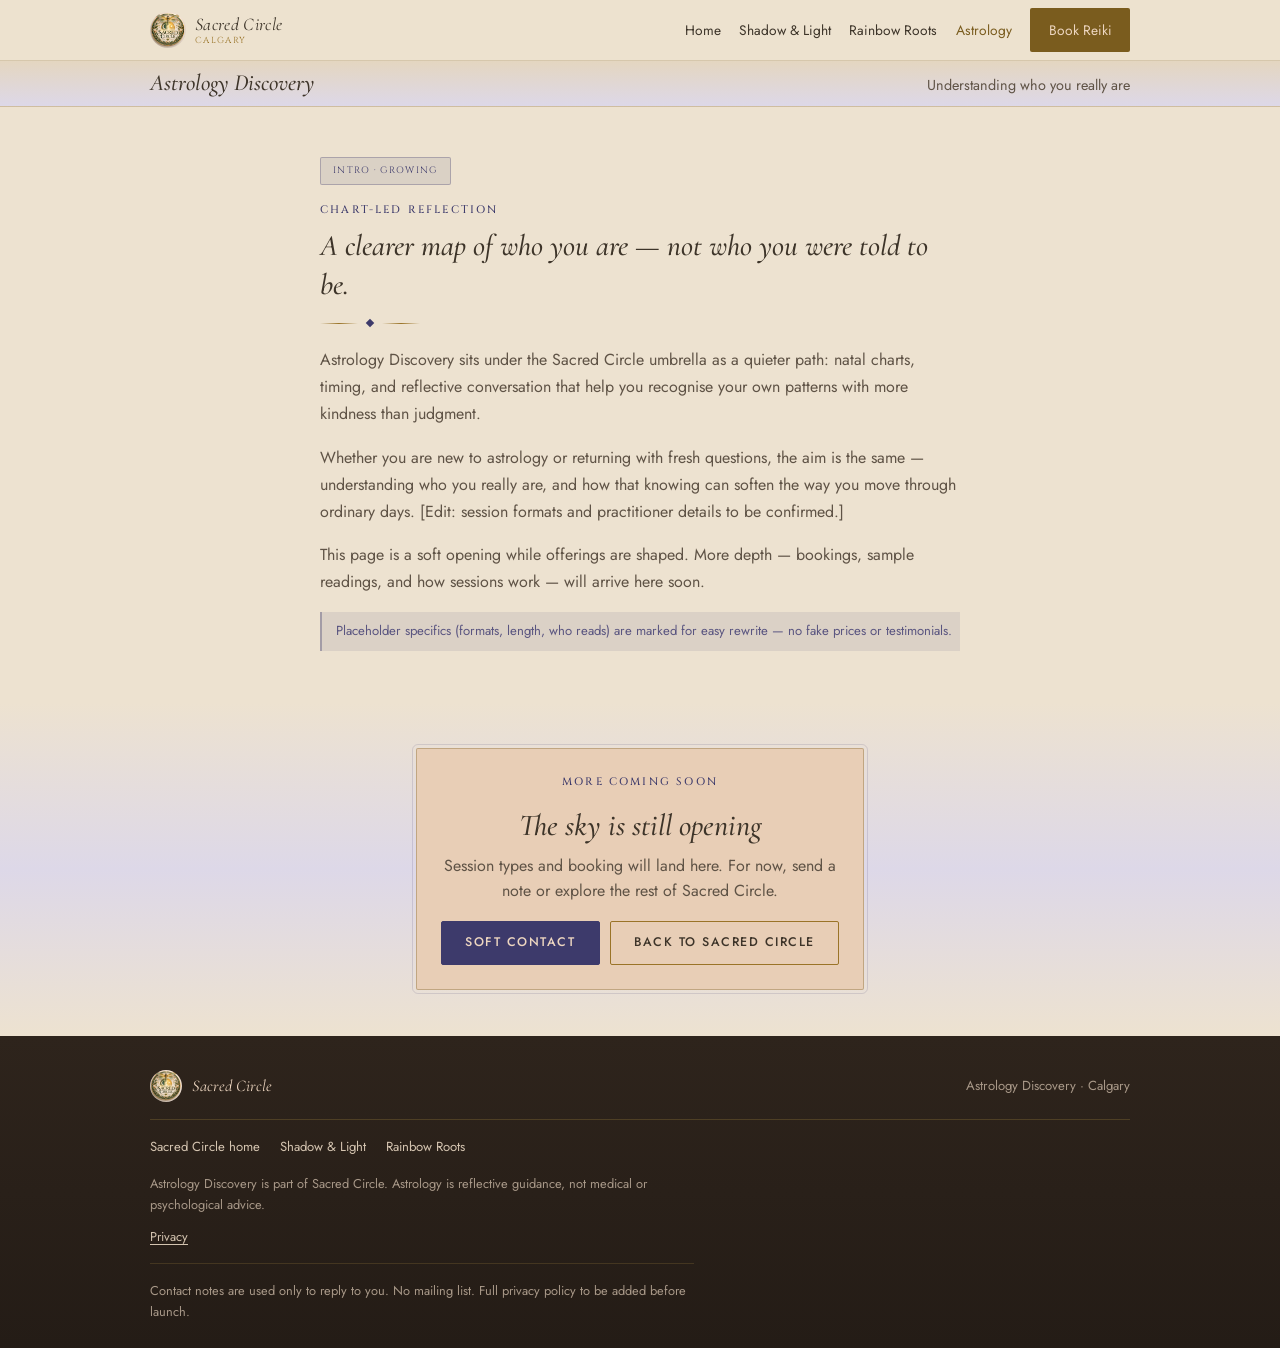
==== astrology/index.html @ c08c1e73 "Initial Sacred Circle site" ====
<!DOCTYPE html>
<html lang="en-CA">
<head>
<meta charset="utf-8">
<meta name="viewport" content="width=device-width, initial-scale=1">
<title>Astrology Discovery — Sacred Circle · Calgary</title>
<meta name="description" content="Astrology Discovery — understanding who you really are. Part of Sacred Circle, Calgary. More coming soon.">
<meta name="theme-color" content="#ede2d0">
<link rel="icon" href="../assets/logo-sacred-circle-nav.jpeg" type="image/jpeg">
<link rel="preconnect" href="https://fonts.googleapis.com">
<link rel="preconnect" href="https://fonts.gstatic.com" crossorigin>
<link href="https://fonts.googleapis.com/css2?family=Cinzel:wght@400;500&family=Cormorant+Garamond:ital,wght@0,400;0,500;0,600;1,400;1,500;1,600&family=Jost:wght@300;400;500;600&display=swap" rel="stylesheet">
<link rel="stylesheet" href="../assets/site.css">
<style>
:root{
  --accent:#3D3A6B;
  --accent-mid:#5A5580;
  --ast-soft:rgba(61,58,107,.1);
}
.biz-bar{background:linear-gradient(180deg,var(--parchment-2),#ddd8e8)}
.intro-hero{padding:clamp(2rem,5vw,3rem) 0 clamp(1.6rem,4vw,2.2rem)}
.intro-hero .shell{max-width:40rem}
.status-pill{
  display:inline-block;
  font-family:var(--display);
  font-size:.58rem;letter-spacing:.14em;text-transform:uppercase;
  color:var(--accent);background:var(--ast-soft);
  border:1px solid rgba(61,58,107,.3);
  padding:.35rem .75rem;border-radius:2px;margin:0 0 1rem;
}
.intro-promise{
  font-family:var(--serif);font-style:italic;
  font-size:clamp(1.35rem,3.2vw,1.85rem);
  margin:.35rem 0 1rem;line-height:1.3;font-weight:500;
}
.intro-body{color:var(--muted);font-size:1rem;line-height:1.7;max-width:42rem}
.intro-body p{margin:0 0 1rem}
.edit-note{
  font-size:.82rem;color:var(--accent-mid);
  border-left:2px solid rgba(61,58,107,.35);
  padding:.55rem 0 .55rem .85rem;margin:1.25rem 0 0;
  background:var(--ast-soft);
}
.coming{
  background:linear-gradient(180deg,var(--parchment),#ddd8e8 50%,var(--parchment));
  text-align:center;
}
.coming-card{
  max-width:28rem;margin:0 auto;
  background:var(--cream);
  border:1px solid rgba(122,92,30,.35);
  outline:1px solid rgba(61,58,107,.15);
  outline-offset:3px;
  padding:1.5rem 1.35rem;border-radius:2px;
}
.coming-card h2{font-style:italic;margin:0 0 .5rem}
.coming-card p{color:var(--muted);margin:0 0 1.1rem}
.coming-actions{display:flex;flex-wrap:wrap;gap:.65rem;justify-content:center}
.btn-solid{background:var(--accent);border-color:var(--accent)}
.btn-solid:hover{background:var(--accent-mid);border-color:var(--accent-mid);color:var(--cream-hi)}
</style>
</head>
<body>
<a class="skip" href="#main">Skip to content</a>
<div class="grain" aria-hidden="true"></div>

<header class="nav">
  <div class="nav-in">
    <a class="brand" href="../index.html" aria-label="Sacred Circle, home">
      <img src="../assets/logo-sacred-circle-nav.jpeg" width="40" height="40" alt="">
      <span class="brand-txt">Sacred Circle<small>Calgary</small></span>
    </a>
    <nav class="nav-links" aria-label="Main">
      <a href="../index.html">Home</a>
      <a href="../shadow-and-light/index.html">Shadow &amp; Light</a>
      <a href="../rainbow-roots/index.html">Rainbow Roots</a>
      <a href="index.html" aria-current="page">Astrology</a>
      <a class="nav-cta" href="../shadow-and-light/index.html#book">Book Reiki</a>
    </nav>
    <button class="burger" type="button" id="burger" aria-label="Open menu" aria-expanded="false" aria-controls="mobile-panel">
      <svg viewBox="0 0 24 24" width="22" height="22" fill="none" stroke="currentColor" stroke-width="1.6" aria-hidden="true">
        <path d="M3 6h18M3 12h18M3 18h18" stroke-linecap="round"/>
      </svg>
    </button>
  </div>
  <div class="mobile-panel" id="mobile-panel" hidden>
    <div class="shell">
      <a href="../index.html">Home</a>
      <a href="../shadow-and-light/index.html">Shadow &amp; Light</a>
      <a href="../rainbow-roots/index.html">Rainbow Roots</a>
      <a href="index.html" aria-current="page">Astrology</a>
      <a href="../shadow-and-light/index.html#book">Book Reiki</a>
    </div>
  </div>
</header>

<div class="biz-bar">
  <div class="biz-bar-in">
    <h1>Astrology Discovery</h1>
    <p class="promise-line">Understanding who you really are</p>
  </div>
</div>

<main id="main">
  <section class="intro-hero" id="top">
    <div class="shell">
      <p class="status-pill">Intro · Growing</p>
      <p class="eyebrow" style="color:var(--accent)">Chart-led reflection</p>
      <p class="intro-promise">A clearer map of who you are — not who you were told to be.</p>
      <div class="ornament" aria-hidden="true" style="justify-content:flex-start"><i></i><b style="background:var(--accent)"></b><i></i></div>
      <div class="intro-body" style="margin-top:1.25rem">
        <!-- EDITABLE intro copy — warm placeholders -->
        <p>Astrology Discovery sits under the Sacred Circle umbrella as a quieter path: natal charts, timing, and reflective conversation that help you recognise your own patterns with more kindness than judgment.</p>
        <p>Whether you are new to astrology or returning with fresh questions, the aim is the same — understanding who you really are, and how that knowing can soften the way you move through ordinary days. [Edit: session formats and practitioner details to be confirmed.]</p>
        <p>This page is a soft opening while offerings are shaped. More depth — bookings, sample readings, and how sessions work — will arrive here soon.</p>
        <p class="edit-note">Placeholder specifics (formats, length, who reads) are marked for easy rewrite — no fake prices or testimonials.</p>
      </div>
    </div>
  </section>

  <section class="coming">
    <div class="shell">
      <div class="coming-card">
        <p class="eyebrow" style="color:var(--accent)">More coming soon</p>
        <h2>The sky is still opening</h2>
        <p>Session types and booking will land here. For now, send a note or explore the rest of Sacred Circle.</p>
        <div class="coming-actions">
          <!-- EDITABLE contact — mailto placeholder -->
          <a class="btn btn-solid" href="mailto:hello@sacredcircle.example?subject=Astrology%20Discovery">Soft contact</a>
          <a class="btn btn-ghost" href="../index.html">Back to Sacred Circle</a>
        </div>
      </div>
    </div>
  </section>
</main>

<footer class="foot">
  <div class="shell">
    <div class="foot-top">
      <a class="foot-brand" href="../index.html">
        <img src="../assets/logo-sacred-circle-nav.jpeg" width="36" height="36" alt="">
        <span>Sacred Circle</span>
      </a>
      <div class="foot-meta">Astrology Discovery · Calgary</div>
    </div>
    <nav class="foot-nav" aria-label="Footer">
      <a href="../index.html">Sacred Circle home</a>
      <a href="../shadow-and-light/index.html">Shadow &amp; Light</a>
      <a href="../rainbow-roots/index.html">Rainbow Roots</a>
    </nav>
    <p class="scope">Astrology Discovery is part of Sacred Circle. Astrology is reflective guidance, not medical or psychological advice.</p>
    <p class="foot-privacy"><a href="#privacy">Privacy</a></p>
    <div id="privacy">
      Contact notes are used only to reply to you. No mailing list. Full privacy policy to be added before launch.
    </div>
  </div>
</footer>
<script src="../assets/nav.js"></script>
</body>
</html>
---- assets/site.css ----
/* Sacred Circle — shared design system */
:root{
  --parchment:#ede2d0;
  --parchment-2:#e4d6c0;
  --parchment-hi:#f5eee4;
  --cream:#e8ceb6;
  --cream-hi:#edd6c0;
  --gold:#C9A24B;
  --gold-mid:#9A7428;
  --gold-deep:#7A5C1E;
  --ink:#3D3429;
  --olive:#5C6B4A;
  --peach:#E8C4B0;
  --charcoal:#241C16;
  --charcoal-warm:#2E241C;
  --muted:#5F5346;
  --line:rgba(122,92,30,.32);
  --line-soft:rgba(122,92,30,.2);
  --shell:min(980px,calc(100% - 2rem));
  --serif:'Cormorant Garamond',Georgia,'Times New Roman',serif;
  --display:'Cinzel',var(--serif);
  --sans:'Jost',system-ui,-apple-system,sans-serif;
  --shadow:0 6px 20px rgba(61,52,41,.06);
  /* accent overrides per page */
  --accent:var(--gold-deep);
  --accent-mid:var(--gold-mid);
}
*,*::before,*::after{box-sizing:border-box}
html{scroll-behavior:smooth}
body{
  margin:0;
  font-family:var(--sans);
  font-size:16px;
  line-height:1.6;
  color:var(--ink);
  background:var(--parchment);
  overflow-x:hidden;
}
img,svg{max-width:100%;display:block}
::selection{background:var(--gold);color:var(--charcoal)}
:focus-visible{outline:2px solid var(--gold-mid);outline-offset:3px}
.skip{
  position:absolute;left:-9999px;top:0;z-index:200;
  background:var(--gold-deep);color:var(--cream-hi);
  padding:.7rem 1.1rem;font-size:.9rem;
}
.skip:focus{left:.5rem;top:.5rem}
.vh{position:absolute;width:1px;height:1px;padding:0;margin:-1px;overflow:hidden;clip:rect(0,0,0,0);white-space:nowrap;border:0}
.shell{width:var(--shell);margin-inline:auto}
section{padding:clamp(2rem,4.5vw,2.85rem) 0}
h1,h2,h3{font-family:var(--serif);font-weight:500;margin:0;color:var(--ink);line-height:1.2}
h1{font-size:clamp(1.65rem,4.2vw,2.35rem);font-style:italic;font-weight:500}
h2{font-size:clamp(1.4rem,3vw,1.9rem)}
h3{font-size:1.18rem;font-weight:600}
p{margin:0 0 .85rem}
p:last-child{margin-bottom:0}
.eyebrow{
  font-family:var(--display);
  font-size:.68rem;letter-spacing:.2em;text-transform:uppercase;
  color:var(--accent);margin:0 0 .55rem;font-weight:500;
}
.sec-head{text-align:center;max-width:40rem;margin:0 auto 1.4rem}
.sec-head p{color:var(--muted);font-size:.95rem}
.ornament{display:flex;align-items:center;justify-content:center;gap:.55rem;margin:.75rem 0 0}
.ornament i{display:block;width:2.4rem;height:1px;background:linear-gradient(90deg,transparent,var(--gold-mid),transparent)}
.ornament b{width:6px;height:6px;background:var(--gold-deep);transform:rotate(45deg);flex:none}
.grain{
  position:fixed;inset:0;pointer-events:none;z-index:80;
  opacity:0;mix-blend-mode:multiply;
  background-image:url("data:image/svg+xml,%3Csvg xmlns='http://www.w3.org/2000/svg' width='180' height='180'%3E%3Cfilter id='n'%3E%3CfeTurbulence type='fractalNoise' baseFrequency='.85' numOctaves='4' stitchTiles='stitch'/%3E%3C/filter%3E%3Crect width='100%25' height='100%25' filter='url(%23n)'/%3E%3C/svg%3E");
}
a{color:var(--gold-deep);text-decoration-thickness:1px;text-underline-offset:3px}
a:hover{color:var(--ink)}
.btn{
  display:inline-flex;align-items:center;justify-content:center;
  min-height:44px;padding:.65rem 1.45rem;
  font-family:var(--sans);font-size:.78rem;font-weight:500;
  letter-spacing:.12em;text-transform:uppercase;text-decoration:none;
  border-radius:2px;border:1px solid transparent;cursor:pointer;
  transition:background .2s ease,color .2s ease,border-color .2s ease;
}
.btn-solid{background:var(--gold-deep);color:var(--cream-hi);border-color:var(--gold-deep)}
.btn-solid:hover{background:var(--gold-mid);border-color:var(--gold-mid);color:var(--cream-hi)}
.btn-ghost{background:transparent;color:var(--ink);border-color:var(--gold-mid)}
.btn-ghost:hover{background:rgba(201,162,75,.14);color:var(--ink)}
.btn-on-dark{background:var(--gold);color:var(--charcoal);border-color:var(--gold)}
.btn-on-dark:hover{background:var(--cream-hi);border-color:var(--cream-hi);color:var(--charcoal)}
.btn-ghost-dark{background:transparent;color:var(--cream-hi);border-color:var(--gold)}
.btn-ghost-dark:hover{background:rgba(201,162,75,.16);color:var(--cream-hi)}

/* ---- nav (Sacred Circle umbrella) ---- */
.nav{
  position:sticky;top:0;z-index:60;
  background:rgba(237,226,208,.96);
  backdrop-filter:blur(10px);
  border-bottom:1px solid var(--line-soft);
}
.nav-in{display:flex;align-items:center;justify-content:space-between;gap:.75rem;padding:.5rem 0;width:var(--shell);margin-inline:auto}
.brand{display:flex;align-items:center;gap:.55rem;min-height:44px;text-decoration:none;color:var(--ink)}
.brand img{width:36px;height:36px;flex:none;border-radius:50%}
.brand-txt{font-family:var(--serif);font-style:italic;font-size:1.12rem;letter-spacing:.02em;line-height:1.1}
.brand-txt small{display:block;font-family:var(--display);font-style:normal;font-size:.55rem;letter-spacing:.16em;text-transform:uppercase;color:var(--gold-mid);margin-top:.1rem}
.biz-label{
  display:none;
  font-family:var(--display);
  font-size:.58rem;letter-spacing:.14em;text-transform:uppercase;
  color:var(--gold-deep);padding:.2rem 0 0;
}
.nav-links{display:flex;align-items:center;gap:1.15rem}
.nav-links a{color:var(--ink);text-decoration:none;font-size:.86rem;display:inline-flex;align-items:center;min-height:44px;white-space:nowrap}
.nav-links a:hover,.nav-links a[aria-current="page"]{color:var(--gold-deep)}
.nav-cta{background:var(--gold-deep)!important;color:var(--cream-hi)!important;padding:0 1.15rem;border-radius:2px;min-height:40px}
.nav-cta:hover{background:var(--gold-mid)!important}
.burger{
  display:none;width:44px;height:44px;align-items:center;justify-content:center;
  background:none;border:1px solid var(--line);border-radius:2px;cursor:pointer;color:var(--ink);
}
.mobile-panel{display:none;border-top:1px solid var(--line-soft);background:var(--cream)}
.mobile-panel a{
  display:flex;align-items:center;min-height:48px;padding:.2rem 0;
  color:var(--ink);text-decoration:none;border-bottom:1px solid var(--line-soft);font-size:1rem;
}
.mobile-panel a:last-child{border-bottom:0;font-weight:500;color:var(--gold-deep)}
.mobile-panel[hidden]{display:none}

/* page biz bar under nav */
.biz-bar{
  background:var(--parchment-2);
  border-bottom:1px solid var(--line-soft);
  padding:.55rem 0;
}
.biz-bar-in{width:var(--shell);margin-inline:auto;display:flex;align-items:baseline;justify-content:space-between;gap:1rem;flex-wrap:wrap}
.biz-bar h1{
  font-family:var(--serif);font-style:italic;font-size:clamp(1.15rem,2.5vw,1.45rem);
  font-weight:500;margin:0;
}
.biz-bar .promise-line{font-size:.9rem;color:var(--muted);margin:0}

/* ---- footer ---- */
.foot{
  background:linear-gradient(180deg,var(--charcoal-warm),var(--charcoal));
  color:#D4C4B0;padding:2.1rem 0 1.6rem;
}
.foot-top{display:flex;justify-content:space-between;align-items:center;gap:1rem;flex-wrap:wrap;padding-bottom:1.1rem;border-bottom:1px solid rgba(201,162,75,.22)}
.foot-brand{display:flex;align-items:center;gap:.65rem;text-decoration:none;color:var(--cream-hi)}
.foot-brand img{width:32px;height:32px;border-radius:50%}
.foot-brand span{font-family:var(--serif);font-style:italic;font-size:1.02rem}
.foot-meta{font-size:.82rem;color:#A89888}
.scope{margin:1rem 0 0;font-size:.8rem;line-height:1.65;color:#A89888;max-width:68ch}
.foot-privacy{margin:.7rem 0 0;font-size:.8rem;color:#A89888}
.foot-privacy a{color:#D4C4B0}
#privacy{
  margin-top:1rem;padding-top:1rem;border-top:1px solid rgba(201,162,75,.18);
  font-size:.8rem;line-height:1.65;color:#A89888;max-width:68ch;
}
.foot-nav{display:flex;flex-wrap:wrap;gap:.75rem 1.25rem;margin:1rem 0 0;font-size:.82rem}
.foot-nav a{color:#D4C4B0;text-decoration:none}
.foot-nav a:hover{color:var(--gold)}

@media (max-width:860px){
  .foot-top{flex-direction:column;align-items:flex-start}
}
@media (max-width:720px){
  .nav-links{display:none}
  .burger{display:inline-flex}
  .mobile-panel:not([hidden]){display:block}
}
@media (prefers-reduced-motion:reduce){
  html{scroll-behavior:auto}
  *,*::before,*::after{animation-duration:.01ms!important;animation-iteration-count:1!important;transition-duration:.01ms!important}
}
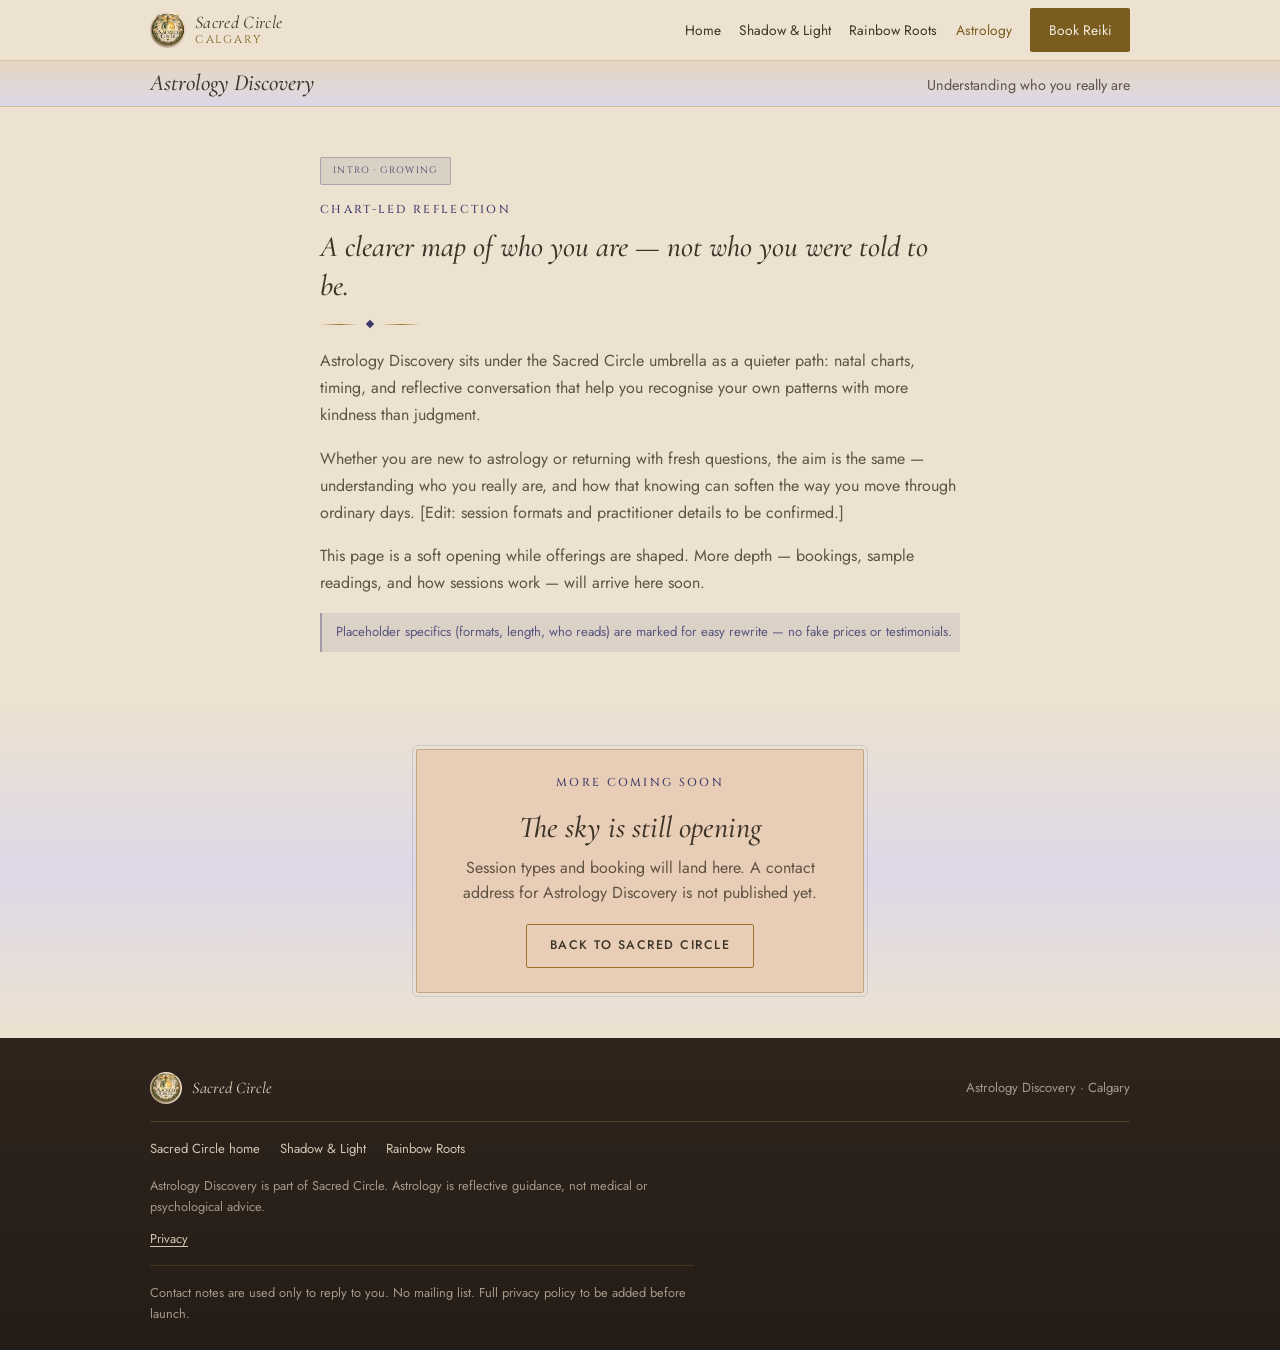
==== commit b573f171: "Stop publishing a placeholder email on Rainbow Roots and Astrology." ====
--- a/astrology/index.html
+++ b/astrology/index.html
@@ -123,10 +123,8 @@
       <div class="coming-card">
         <p class="eyebrow" style="color:var(--accent)">More coming soon</p>
         <h2>The sky is still opening</h2>
-        <p>Session types and booking will land here. For now, send a note or explore the rest of Sacred Circle.</p>
+        <p>Session types and booking will land here. A contact address for Astrology Discovery is not published yet.</p>
         <div class="coming-actions">
-          <!-- EDITABLE contact — mailto placeholder -->
-          <a class="btn btn-solid" href="mailto:hello@sacredcircle.example?subject=Astrology%20Discovery">Soft contact</a>
           <a class="btn btn-ghost" href="../index.html">Back to Sacred Circle</a>
         </div>
       </div>
--- a/assets/site.css
+++ b/assets/site.css
@@ -24,6 +24,9 @@
   /* accent overrides per page */
   --accent:var(--gold-deep);
   --accent-mid:var(--gold-mid);
+  --foot-text:#D4C4B0;
+  --foot-muted:#A89888;
+  --radius:2px;
 }
 *,*::before,*::after{box-sizing:border-box}
 html{scroll-behavior:smooth}
@@ -34,18 +37,24 @@
   line-height:1.6;
   color:var(--ink);
   background:var(--parchment);
-  overflow-x:hidden;
+  
 }
 img,svg{max-width:100%;display:block}
 ::selection{background:var(--gold);color:var(--charcoal)}
 :focus-visible{outline:2px solid var(--gold-mid);outline-offset:3px}
 .skip{
   position:absolute;left:-9999px;top:0;z-index:200;
-  background:var(--gold-deep);color:var(--cream-hi);
+  background:var(--gold-deep);color:var(--parchment-hi);
   padding:.7rem 1.1rem;font-size:.9rem;
 }
 .skip:focus{left:.5rem;top:.5rem}
+.skip:hover,.skip:focus{color:var(--parchment-hi)!important}
 .vh{position:absolute;width:1px;height:1px;padding:0;margin:-1px;overflow:hidden;clip:rect(0,0,0,0);white-space:nowrap;border:0}
+.grain{
+  position:fixed;inset:0;pointer-events:none;z-index:80;
+  opacity:0;mix-blend-mode:multiply;
+  background-image:url("data:image/svg+xml,%3Csvg xmlns='http://www.w3.org/2000/svg' width='180' height='180'%3E%3Cfilter id='n'%3E%3CfeTurbulence type='fractalNoise' baseFrequency='.85' numOctaves='4' stitchTiles='stitch'/%3E%3C/filter%3E%3Crect width='100%25' height='100%25' filter='url(%23n)'/%3E%3C/svg%3E");
+}
 .shell{width:var(--shell);margin-inline:auto}
 section{padding:clamp(2rem,4.5vw,2.85rem) 0}
 h1,h2,h3{font-family:var(--serif);font-weight:500;margin:0;color:var(--ink);line-height:1.2}
@@ -56,7 +65,7 @@
 p:last-child{margin-bottom:0}
 .eyebrow{
   font-family:var(--display);
-  font-size:.68rem;letter-spacing:.2em;text-transform:uppercase;
+  font-size:.72rem;letter-spacing:.2em;text-transform:uppercase;
   color:var(--accent);margin:0 0 .55rem;font-weight:500;
 }
 .sec-head{text-align:center;max-width:40rem;margin:0 auto 1.4rem}
@@ -64,11 +73,6 @@
 .ornament{display:flex;align-items:center;justify-content:center;gap:.55rem;margin:.75rem 0 0}
 .ornament i{display:block;width:2.4rem;height:1px;background:linear-gradient(90deg,transparent,var(--gold-mid),transparent)}
 .ornament b{width:6px;height:6px;background:var(--gold-deep);transform:rotate(45deg);flex:none}
-.grain{
-  position:fixed;inset:0;pointer-events:none;z-index:80;
-  opacity:0;mix-blend-mode:multiply;
-  background-image:url("data:image/svg+xml,%3Csvg xmlns='http://www.w3.org/2000/svg' width='180' height='180'%3E%3Cfilter id='n'%3E%3CfeTurbulence type='fractalNoise' baseFrequency='.85' numOctaves='4' stitchTiles='stitch'/%3E%3C/filter%3E%3Crect width='100%25' height='100%25' filter='url(%23n)'/%3E%3C/svg%3E");
-}
 a{color:var(--gold-deep);text-decoration-thickness:1px;text-underline-offset:3px}
 a:hover{color:var(--ink)}
 .btn{
@@ -76,13 +80,13 @@
   min-height:44px;padding:.65rem 1.45rem;
   font-family:var(--sans);font-size:.78rem;font-weight:500;
   letter-spacing:.12em;text-transform:uppercase;text-decoration:none;
-  border-radius:2px;border:1px solid transparent;cursor:pointer;
+  border-radius:var(--radius);border:1px solid transparent;cursor:pointer;
   transition:background .2s ease,color .2s ease,border-color .2s ease;
 }
-.btn-solid{background:var(--gold-deep);color:var(--cream-hi);border-color:var(--gold-deep)}
-.btn-solid:hover{background:var(--gold-mid);border-color:var(--gold-mid);color:var(--cream-hi)}
-.btn-ghost{background:transparent;color:var(--ink);border-color:var(--gold-mid)}
-.btn-ghost:hover{background:rgba(201,162,75,.14);color:var(--ink)}
+.btn-solid{background:var(--gold-deep);color:var(--parchment-hi)!important;border-color:var(--gold-deep)}
+.btn-solid:hover{background:var(--charcoal-warm);border-color:var(--charcoal-warm);color:var(--parchment-hi)!important}
+.btn-ghost{background:transparent;color:var(--ink)!important;border-color:var(--gold-mid)}
+.btn-ghost:hover{background:rgba(201,162,75,.14);color:var(--ink)!important}
 .btn-on-dark{background:var(--gold);color:var(--charcoal);border-color:var(--gold)}
 .btn-on-dark:hover{background:var(--cream-hi);border-color:var(--cream-hi);color:var(--charcoal)}
 .btn-ghost-dark{background:transparent;color:var(--cream-hi);border-color:var(--gold)}
@@ -99,7 +103,7 @@
 .brand{display:flex;align-items:center;gap:.55rem;min-height:44px;text-decoration:none;color:var(--ink)}
 .brand img{width:36px;height:36px;flex:none;border-radius:50%}
 .brand-txt{font-family:var(--serif);font-style:italic;font-size:1.12rem;letter-spacing:.02em;line-height:1.1}
-.brand-txt small{display:block;font-family:var(--display);font-style:normal;font-size:.55rem;letter-spacing:.16em;text-transform:uppercase;color:var(--gold-mid);margin-top:.1rem}
+.brand-txt small{display:block;font-family:var(--display);font-style:normal;font-size:.7rem;letter-spacing:.16em;text-transform:uppercase;color:var(--gold-deep);margin-top:.1rem}
 .biz-label{
   display:none;
   font-family:var(--display);
@@ -109,15 +113,15 @@
 .nav-links{display:flex;align-items:center;gap:1.15rem}
 .nav-links a{color:var(--ink);text-decoration:none;font-size:.86rem;display:inline-flex;align-items:center;min-height:44px;white-space:nowrap}
 .nav-links a:hover,.nav-links a[aria-current="page"]{color:var(--gold-deep)}
-.nav-cta{background:var(--gold-deep)!important;color:var(--cream-hi)!important;padding:0 1.15rem;border-radius:2px;min-height:40px}
-.nav-cta:hover{background:var(--gold-mid)!important}
+.nav-cta{background:var(--gold-deep)!important;color:var(--parchment-hi)!important;padding:0 1.15rem;border-radius:var(--radius);min-height:40px}
+.nav-cta:hover{background:var(--charcoal-warm)!important;color:var(--parchment-hi)!important}
 .burger{
   display:none;width:44px;height:44px;align-items:center;justify-content:center;
-  background:none;border:1px solid var(--line);border-radius:2px;cursor:pointer;color:var(--ink);
+  background:none;border:1px solid var(--line);border-radius:var(--radius);cursor:pointer;color:var(--ink);
 }
-.mobile-panel{display:none;border-top:1px solid var(--line-soft);background:var(--cream)}
+.mobile-panel{display:none;border-top:1px solid var(--line-soft);background:var(--cream);padding:.5rem 1rem .65rem}
 .mobile-panel a{
-  display:flex;align-items:center;min-height:48px;padding:.2rem 0;
+  display:flex;align-items:center;min-height:48px;padding:.35rem .15rem;
   color:var(--ink);text-decoration:none;border-bottom:1px solid var(--line-soft);font-size:1rem;
 }
 .mobile-panel a:last-child{border-bottom:0;font-weight:500;color:var(--gold-deep)}
@@ -139,22 +143,22 @@
 /* ---- footer ---- */
 .foot{
   background:linear-gradient(180deg,var(--charcoal-warm),var(--charcoal));
-  color:#D4C4B0;padding:2.1rem 0 1.6rem;
+  color:var(--foot-text);padding:2.1rem 0 1.6rem;
 }
 .foot-top{display:flex;justify-content:space-between;align-items:center;gap:1rem;flex-wrap:wrap;padding-bottom:1.1rem;border-bottom:1px solid rgba(201,162,75,.22)}
 .foot-brand{display:flex;align-items:center;gap:.65rem;text-decoration:none;color:var(--cream-hi)}
 .foot-brand img{width:32px;height:32px;border-radius:50%}
 .foot-brand span{font-family:var(--serif);font-style:italic;font-size:1.02rem}
-.foot-meta{font-size:.82rem;color:#A89888}
-.scope{margin:1rem 0 0;font-size:.8rem;line-height:1.65;color:#A89888;max-width:68ch}
-.foot-privacy{margin:.7rem 0 0;font-size:.8rem;color:#A89888}
-.foot-privacy a{color:#D4C4B0}
+.foot-meta{font-size:.82rem;color:var(--foot-muted)}
+.scope{margin:1rem 0 0;font-size:.8rem;line-height:1.65;color:var(--foot-muted);max-width:68ch}
+.foot-privacy{margin:.7rem 0 0;font-size:.8rem;color:var(--foot-muted)}
+.foot-privacy a{color:var(--foot-text)}
 #privacy{
   margin-top:1rem;padding-top:1rem;border-top:1px solid rgba(201,162,75,.18);
-  font-size:.8rem;line-height:1.65;color:#A89888;max-width:68ch;
+  font-size:.8rem;line-height:1.65;color:var(--foot-muted);max-width:68ch;
 }
 .foot-nav{display:flex;flex-wrap:wrap;gap:.75rem 1.25rem;margin:1rem 0 0;font-size:.82rem}
-.foot-nav a{color:#D4C4B0;text-decoration:none}
+.foot-nav a{color:var(--foot-text);text-decoration:none}
 .foot-nav a:hover{color:var(--gold)}
 
 @media (max-width:860px){
